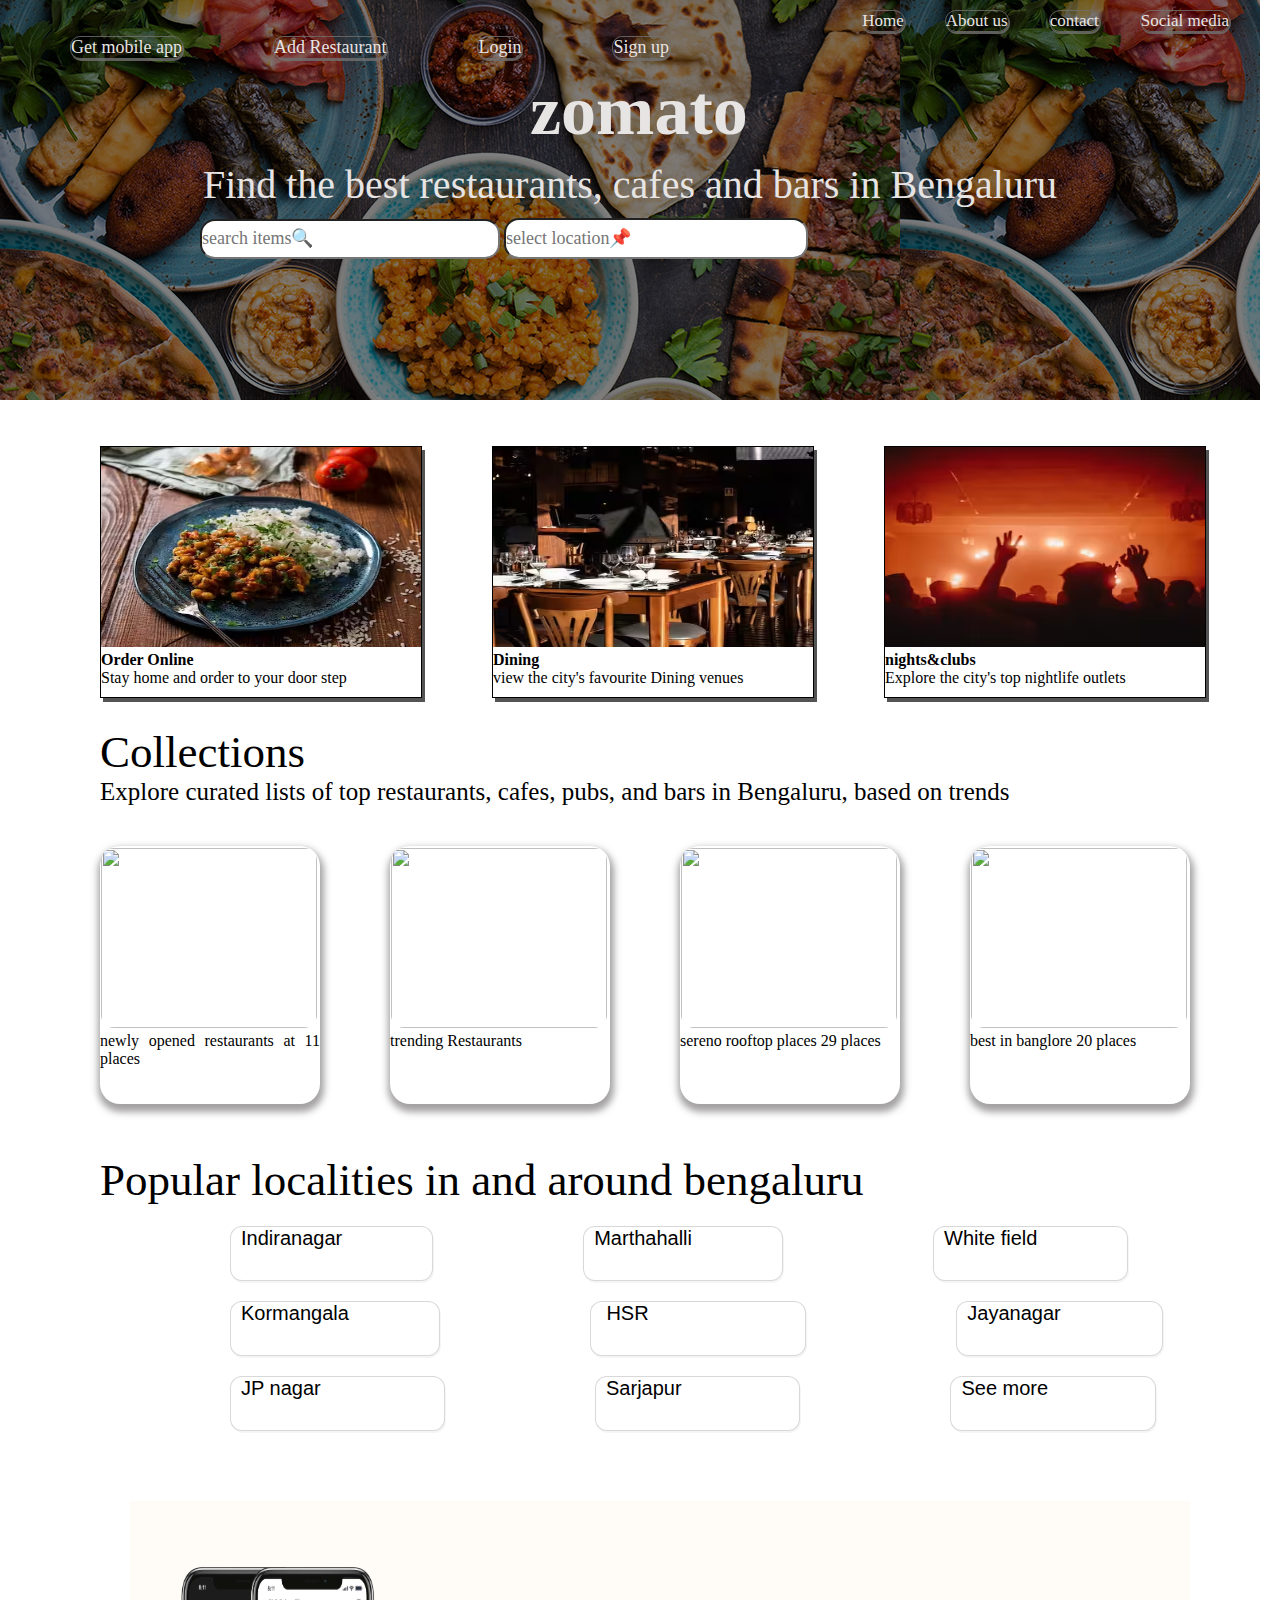
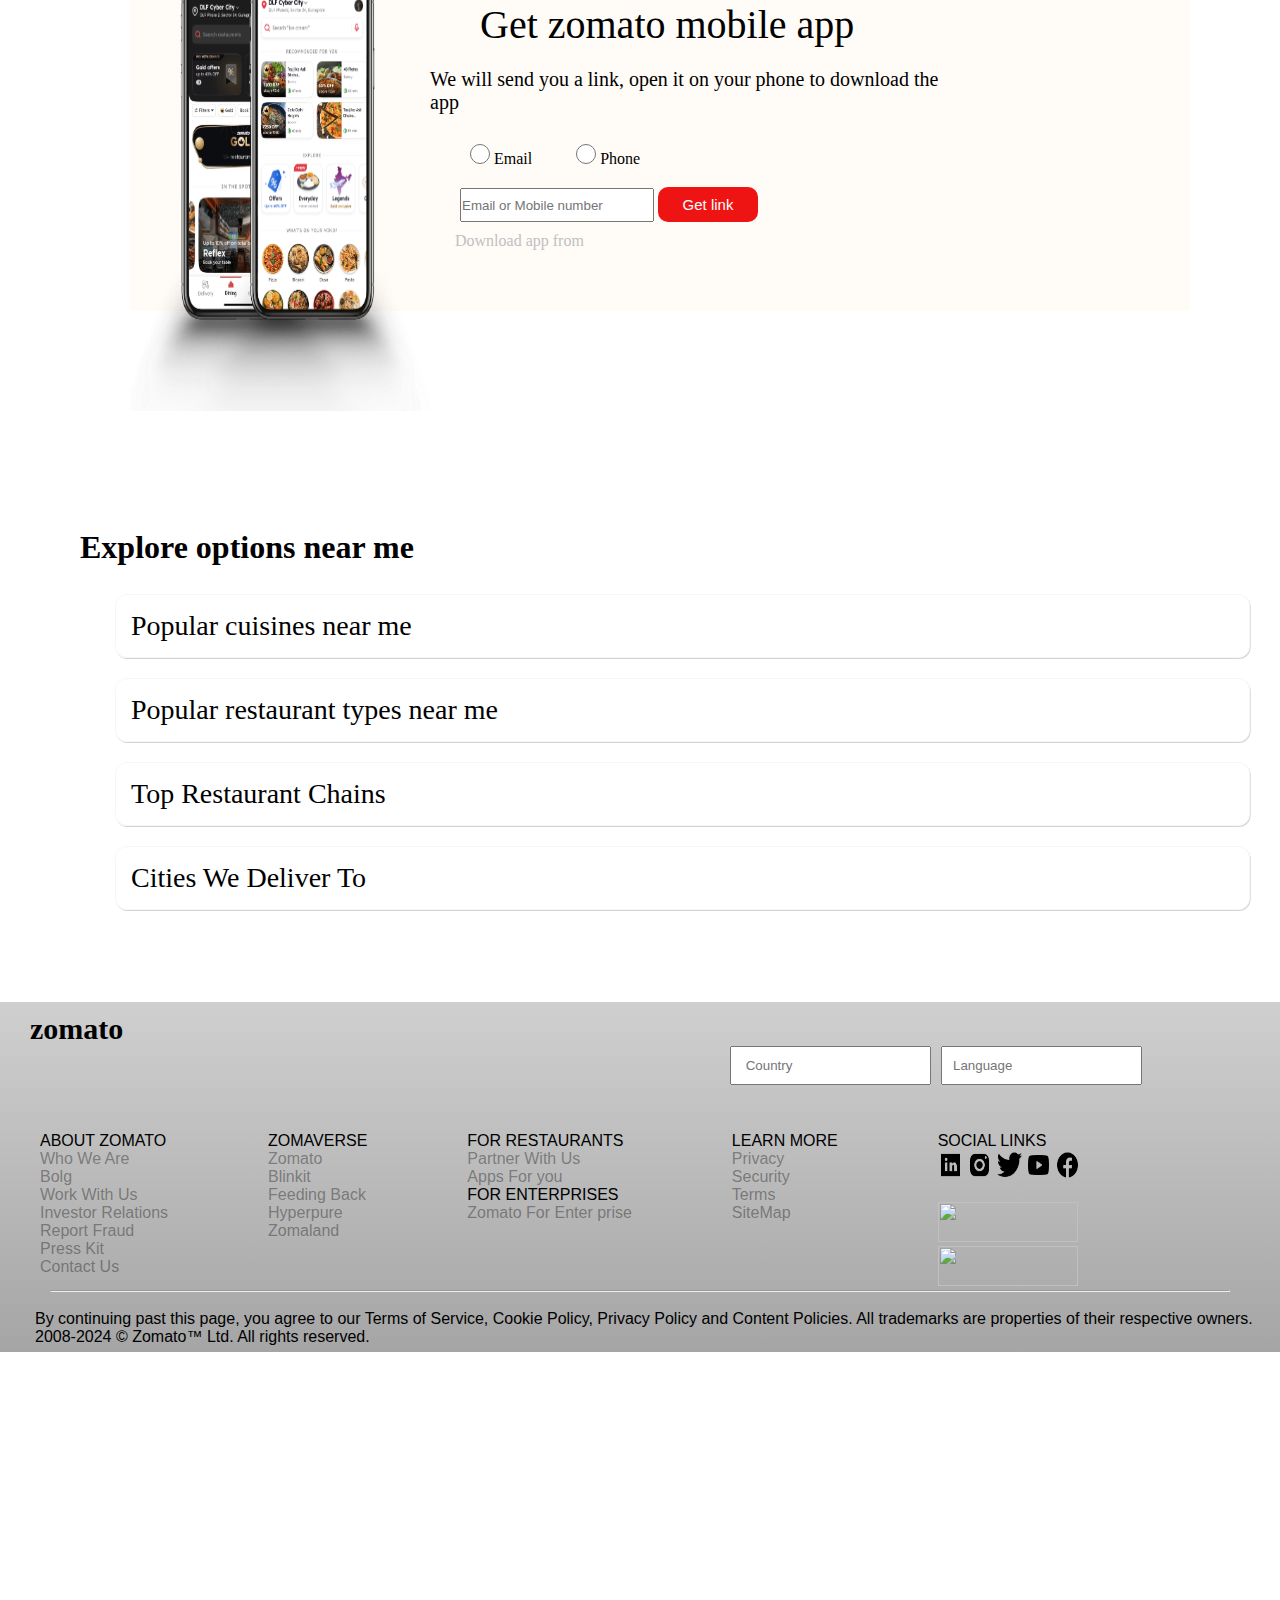
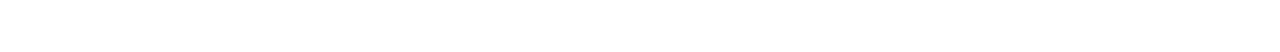
==== index.html @ 9872f1d1 "Add files via upload" ====
<!DOCTYPE html>
<html lang="en">
<head>
    <meta charset="UTF-8">
    <meta name="viewport" content="width=device-width, initial-scale=1.0">
    <title>Zomato</title>
    <link rel="icon" href="zomatologo.png" >
    <link rel="stylesheet" href="zomato.css">

</head>
<body>
    <div class="back">
        <div class="nav">
            <a href="#3">Social media</a>
            <a href="#2">contact</a>
            <a href="#1">About us</a>
            <a href="index.html">Home</a>
        </div>
        <br><br>
            <div class="sign">
            <a href="https://play.google.com/store/apps/details?id=com.application.zomato&hl=en_IN&gl=US">Get mobile app</a>
            <a href="https://www.zomato.com/partner-with-us">Add Restaurant</a>
            <a href="login.html">Login</a>
            <a href="signup.html">Sign up</a>
            </div>
                    <h1 id="title">zomato</h1>
                    <p id="subtitle">Find the best restaurants, cafes and bars in Bengaluru</p>
                    <input type="search" placeholder="search items🔍 " id="box" > 
                    <input list="bengaluru" placeholder="select location📌" id="box1">
         <datalist id="bengaluru">
              <option>BTM1</option>
              <option>BTM 2</option>
               <option> BANSANKARI</option>
               <option>H.S.R LAYOUT</option>
               <option>MARTHAHALLI</option>
               <option>BELLANDUR</option>
               <option>K.R PURA</option>
              </datalist> 
            </div>
            <br><br>
<div class="menu" >
   
    <div class="order">
        <a href="orderonline.html" class="link"><img src="orderonline.png" class="image-container" alt="" height="150pxl" width="300pxl"><b>Order Online</b></a>
        <p>
            Stay home and order to your door step 
        </p>
    </div>
    <div class="order">
        <a href="dinning.html" class="link"><img src="dining.png" class="image-container" alt="" height="150pxl" width="300pxl"><b>Dining</b></a>
        <p>
            view the city's favourite Dining venues
        </p>
    </div>
    <div class="order">
        <a href="clubs.html" class="link"><img src="nightsclubs.png" class="image-container" alt="" height="150pxl" width="300pxl"><b>nights&clubs</b></a>
        <p>
            Explore the city's top  nightlife outlets
        </p>
    </div>            
</div>   
<br> 
<div class="title">Collections 
    <div class="quote"> 
    Explore curated lists of top restaurants, cafes, pubs, and bars in Bengaluru, based on trends    
    </div>
 </div>

<div class="menu">
    
    
     <div class="collections">
        <a href="https://www.zomato.com/bangalore/newly-opened" class="link"><img src="image/res7.jpeg" alt="" class="image-container1" height="300" width="100">    <p>
            newly opened restaurants at 11 places
            </p>
        </a>
     </div>
    
      
     <div class="collections">
        <a href="https://www.zomato.com/bangalore/trending-this-week" class="link"><img src="image/res8.jpg" alt="" class="image-container1" height="300" width="100">    <p>
            trending Restaurants
            </p>
        </a>
     </div>

     <div class="collections">
        <a href="https://www.zomato.com/bangalore/rooftop" class="link"><img src="image/pub8.jpg" alt="" class="image-container1" height="300" width="100">    <p>
            sereno rooftop places 29 places
            </p>
        </a>
     </div>
    
     <div class="collections">
        <a href="https://www.zomato.com/bangalore/must-visit-restaurants" class="link"><img src="image/pub7.jpg" alt="" class="image-container1" height="300" width="100"> <p>
            best in banglore 20 places
            </p></a>
     </div>
</div>
<div class="title1">
Popular localities in and around bengaluru
</div>
    <div class="subtitle1">
        <a href="https://www.zomato.com/bangalore/indiranagar-restaurants" class="link"> <p id="subtitle1">Indiranagar </p>  </a>   
        <a href="https://www.zomato.com/bangalore/marathahalli-restaurants" class="link"> <p id="subtitle1">Marthahalli </p>   </a> 
        <a href="https://www.zomato.com/bangalore/whitefield-restaurants" class="link">  <p id="subtitle1">White field</p>   </a>  
    </div>

        <div class="subtitle1">
            <a href="https://www.zomato.com/bangalore/koramangala-5th-block-restaurants" class="link"> <p id="subtitle1">Kormangala </p>  </a>   
            <a href="https://www.zomato.com/bangalore/hsr-restaurants" class="link"> <p id="subtitle1">&nbsp;HSR &nbsp;&nbsp;&nbsp;&nbsp;&nbsp;&nbsp;&nbsp;&nbsp;&nbsp; &nbsp;</p>   </a> 
            <a href="https://www.zomato.com/bangalore/jayanagar-restaurants" class="link">  <p id="subtitle1">Jayanagar&nbsp;&nbsp;</p>   </a>  
        </div>

        <div class="subtitle1">
            <a href="https://www.zomato.com/bangalore/jp-nagar-restaurants" class="link"> <p id="subtitle1">JP nagar&nbsp;&nbsp;&nbsp;&nbsp;&nbsp;&nbsp; </p>  </a>   
            <a href="https://www.zomato.com/bangalore/sarjapur-road-restaurants" class="link"> <p id="subtitle1">Sarjapur&nbsp;&nbsp;&nbsp;&nbsp;&nbsp; </p>   </a> 
            <a href="https://www.zomato.com/" class="link">  <p id="subtitle1">See more&nbsp;&nbsp;&nbsp;</p>   </a>  
         </div>

        <div class="mobile">
            <div class="ima">
                <img src="mobile.png" height="450px" width="300px" alt="">
                <div class="radio">
                    <h2 id="subtitle2">Get zomato mobile app</h2>
                    <p id="info">We will send you a link, open it on your phone to download the app</p>
                    <input class="input" type="radio" style="height: 20px; width: 20px;"> Email  
                    <input class="input" type="radio"style="height: 20px; width: 20px;"> Phone <br>
                    <input class="emailinput" type="text" placeholder="Email or Mobile number" required>
                    <a href="" class="link"><button>Get link</button><br></a>
                    <p style="color: silver; margin-left: 25px;">Download app from</p>
                  <a href="index.html" class="link"><img src="image/google play .png" width="150px" style="margin-left: 10px;margin-top: 20px;" alt="" > </a>
                  <a href="index.html" class="link"> <img src="image/appstore.png" width="150px" style="margin-left: 10px;" alt=""> </a>
                </div>
            </div>
        <br>
    <div class="title2">
        <h1>Explore options near me</h1>
    </div>  
    <br>
    <div >
        <nav  class="nav-bar">
            <ul class="nav-ul">
                <li>
                    <p style=" font-size: 28px; border:0.5px solid rgba(243, 242, 242, 0.674);  border-radius:12px; margin:10px 30px 20px 0px; padding: 15px; box-shadow: 0.7px 1px rgba(174, 174, 174, 0.539);">Popular cuisines near me</p>
                <ul class="nav-ulli">
                        <li><a href="">Beverages food near me</a></li>
                        <li><a href="#">food near me </a></li>
                        <li><a href="#">Biryani food near me</a></li>
                        <li><a href="#">Burger food near me</a></li>
                        <li><a href="#">Chinese food near me</a></li>
                        <li><a href="#">Desserts</a></li>
                        <li><a href="#">Continental food near me</a></li>
                        <li><a href="#">Ice Cream food near me</a></li>
                </ul>
            </li>
            </ul>
            </nav>    
            <nav  class="nav-bar">
                <ul class="nav-ul">
                    <li>
                        <p style=" font-size: 28px; border:0.5px solid rgba(243, 242, 242, 0.674); border-radius:12px; margin:10px 30px 20px 0px; padding: 15px; box-shadow: 0.7px 1px rgba(174, 174, 174, 0.539);">Popular restaurant types near me</p>
                        <ul class="nav-ulli">
                            <li><a href="">Bakeries near me</a></li>
                            <li><a href="#">Bars near me </a></li>
                            <li><a href="#">Beverge shops near me</a></li>
                            <li><a href="#">Bhojanalya near me</a></li>
                            <li><a href="#">Cafes near me</a></li>
                    </ul>
                </li>
                </ul>
                </nav>  
                <nav  class="nav-bar">
                    <ul class="nav-ul">
                        <li>
                            <p style=" font-size: 28px; border:0.5px solid rgba(243, 242, 242, 0.674); border-radius:12px; margin:10px 30px 20px 0px; padding: 15px; box-shadow: 0.7px 1px rgba(174, 174, 174, 0.539);">Top Restaurant Chains</p>
                            <ul class="nav-ulli">
                                <a href="#" class="chain" >Blue Biriyani</a>
                                <a href="#" class="chain">Burger king </a>
                                <a href="#" class="chain">Domino's</a>
                                <a href="#" class="chain">KFC</a>
                                <a href="#" class="chain">Pizza Hut</a>
                        </ul>
                    </li>
                    </ul>
                    </nav>  
                    <nav  class="nav-bar">
                        <ul class="nav-ul">
                            <li>
                                <p style=" font-size: 28px; border:0.5px solid rgba(243, 242, 242, 0.674); border-radius:12px; margin:10px 30px 20px 0px; padding: 15px; box-shadow: 0.7px 1px rgba(174, 174, 174, 0.539);">Cities We Deliver To</p>
                                <ul class="nav-ulli">
                                    <a href="#" class="chain" >Bengaluru</a>
                                    <a href="#" class="chain">Hyderabad </a>
                                    <a href="#" class="chain">Mumbai</a>
                                    <a href="#" class="chain">Chennai</a>
                                    <a href="#" class="chain">Delhi</a>
                                    <a href="#" class="chain">Kolkatha</a>
                            </ul>
                        </li>
                        </ul>
                        </nav>
    </div>
<br><br>
<br><br>


<div id="footer">
    <div id="header">
        <b>zomato</b>
        <div class="inline">  
            <input list="Country"  class="country" placeholder=" Country">
<datalist id="Country">
<option>India</option>
<option>America</option>
<option>U.K</option>
<option>Arab</option>
<option>Russia</option>
<option>Spain</option>
<option>Japan</option>
<option>china</option>
<option>france</option>
<option>Canada</option>
</datalist>
<input list="lang" class="country1" placeholder="Language">
<datalist id="lang">
<option>English</option>
<option>Hindi</option>
<option>Spanish</option>
<option>French</option>
<option>Russian</option>
<option>Arab</option>
<option>Japanesse</option>
</datalist>
</div>
</div>

<div class="navigation">
    <div>
            <p id="1">ABOUT ZOMATO</p> 
                                       <a href="https://www.zomato.com/who-we-are"  class="abo">Who We Are </a><br>
                                       <a href="https://blog.zomato.com/"  class="abo">Bolg</a><br>
                                       <a href="https://www.zomato.com/careers" class="abo">Work With Us</a><br>
                                       <a href="https://www.zomato.com/investor-relations" class="abo">Investor Relations</a><br>
                                       <a href="https://www.zomato.com/report-fraud" class="abo">Report Fraud</a><br>
                                       <a href="https://blog.zomato.com/press-kit" class="abo">Press Kit</a><br>
                                       <a href="https://www.zomato.com/contact" class="abo" id="2">Contact Us</a><br>
     </div>
        <div>
            <p>ZOMAVERSE</p>
            <a href="index.html" class="abo">Zomato</a><br>
            <a href="https://blinkit.com/" class="abo">Blinkit</a><br>
            <a href="https://www.feedingindia.org/" class="abo">Feeding Back</a><br>
            <a href="https://www.hyperpure.com/" class="abo">Hyperpure</a><br>
            <a href="https://www.zomato.com/zomaland" class="abo">Zomaland</a><br>
        </div>
        <div>
            <p >FOR RESTAURANTS</p>
            <a href="https://www.zomato.com/partner-with-us" class="abo">Partner With Us</a><br>
            <a href="https://play.google.com/store/apps/details?id=com.application.services.partner&hl=en_IN&gl=US&pli=1" class="abo">Apps For you</a><br>
            <p>FOR ENTERPRISES</p>
            <a href="https://www.zomato.com/enterprise-solutions" class="abo">Zomato For Enter prise</a><br>
        </div>
        <div>
            <p>LEARN MORE</p>
           <a href="https://www.zomato.com/policies/privacy/" class="abo">Privacy</a><br>
           <a href="https://www.zomato.com/policies/security/" class="abo">Security</a><br>
           <a href="https://www.zomato.com/policies/terms-of-service/" class="abo">Terms</a><br>
           <a href="https://www.zomato.com/directory" class="abo">SiteMap</a><br>
        </div>
        <div>
            <p id="3">SOCIAL LINKS</p>
            <a href="https://in.linkedin.com/company/zomato" class="abo"><img src="icons8-linked-in-48.png" height="30px" width="25px"></a>
            <a href="https://www.instagram.com/zomato/" class="abo"><img src="icons8-instagram-48.png" height="30px" width="25px"></a>
            <a href="https://twitter.com/zomato" class="abo"><img src="icons8-twitter-48.png" height="30px" width="25px"></a>
            <a href="https://www.youtube.com/zomato" class="abo"><img src="icons8-youtube-48.png" height="30px" width="25px"></a>
            <a href="https://www.facebook.com/zomato" class="abo"><img src="icons8-facebook-48.png" height="30px" width="25px"></a>
            <br><br>
            <a href="https://apps.apple.com/in/app/zomato-food-delivery-dining/id434613896?_branch_match_id=1273318233941356031&_branch_referrer=H4sIAAAAAAAAA8soKSkottLXT8pL1ssp0U%2FJL8%2FLyU9M0a3Kz00sydfNzC8GAFKYbuoiAAAA" class="abo"><img src="image/appstore.png"height="40px" width="140px" ></a><br>
            <a href="https://play.google.com/store/apps/details?id=com.application.zomato&_branch_match_id=1273318233941356031&_branch_referrer=H4sIAAAAAAAAA8soKSkottLXT8pL1ssp0U%2FJL8%2FLyU9M0a3STcxLKcrPTAEABp6kzyEAAAA%3D" class="abo"><img src="image/google play .png"height="40px" width="140px"></a>
        </div>     
</div>
<hr style="margin-left: 50px; margin-right: 50px;"><br>
<p style="font:status-bar; margin-left: 35px;" >By continuing past this page, you agree to our Terms of Service, Cookie Policy, 
    Privacy Policy and Content Policies. All trademarks are properties of their respective owners. 
    2008-2024 © Zomato™ Ltd. All rights reserved.</p>
</div> 


</body>
</html>
---- zomato.css ----
*{
    padding: 0px;
    margin: 0px;
}
.back{
    background-image:linear-gradient(rgba(0, 0, 0, 0.5), rgba(0, 0, 0, 0.5)),url("zomatobackground.png");
    height: 400px; ;
    width: 1260px;;
    backdrop-filter: blur(100px);
    animation-name: ani;
    animation-duration:5s;
position: relative;
}
@keyframes ani 
{
    0%{background-image:linear-gradient(rgba(0, 0, 0, 0.5), rgba(0, 0, 0, 0.5)), url(zomatobackground.png);top: 0px; left: 0px;} 
    50%{background-image: linear-gradient(rgba(0, 0, 0, 0.5), rgba(0, 0, 0, 0.5)),url(backgroubdimage1.png);top: 0px; left: 0px;}
    100%{background-image:linear-gradient(rgba(0, 0, 0, 0.5), rgba(0, 0, 0, 0.5)), url(backgroubdimage1.png);top: 0px; left: 0px;}

}
.sign a
{
    float: left;
    margin-top: 0px;
    margin-right:  20px;
    margin-left: 70px;
    color:rgb(231, 228, 228);
    font-size: 18px;
    text-decoration: none;
    border: 1px solid rgba(113, 112, 112, 0.811);
    box-shadow:1px 2px rgba(113, 112, 112, 0.811) ;
    border-radius: 10px;

}
.nav a
{ 
    margin-top: 10px;
    float: right;
    margin-right:  30px;
    margin-left: 10px;
    color:rgb(231, 228, 228);
    font-size: 17px;
    text-decoration: none;
    border: 1px solid rgba(113, 112, 112, 0.811);
    box-shadow:1px 2px rgba(113, 112, 112, 0.811) ;
    border-radius: 11px;

}
#title 
{
font-size:70px;
color:rgb(231, 228, 228);
margin-top: 35px;
margin-left:530px;
margin-bottom: 10px;
font-family:italic;
}
#subtitle
{
    color:rgb(231, 228, 228);
    font-family:cursive;
    text-align: center;
    font-size: 40px;
}
#box
{
    height: 40px;
    width: 300px;
margin-top: 10px;
margin-left:200px;
margin-bottom: 10px;
font-family:italic;
font-size: large;
border-radius: 15px;

}
 #box1
{
    height: 37px;
    width: 300px;
margin-top: 10px;
margin-left:0px;
margin-bottom: 10px;
font-family:italic;
font-size: large;
border-radius: 15px;

}

#order{
    height: 200px;
    width: 260px;
    margin-top: 10px;
    margin-left:130px;
    padding-right: 40px;
    border: 1px ridge black ;
    
}
.link{
    text-decoration: none;
    text-align:justify;
    color: black;
}
.order{
    height: 250px;
    width: 280px;
    margin-top: 10px;
    margin-left:70px;
    padding-right: 40px;
    border: 1px ridge black ;
    box-shadow: 3px 4px rgb(84, 84, 84);

}
.order:hover{
    box-shadow: 3px 8px rgb(84, 84, 84);
    border-radius: 13px;
    transform: scale(1.1);
}  

.image-container{
    height: 200px;
    width: 320px;
    transition: transform ();
}
.image-container:hover{
    box-shadow: 3px 6px rgb(84, 84, 84);
    border-radius: 18px;
}

.menu{
    display: flex;
    margin-left: 30px;
}
.title{
    font-size: 45px;
    margin-left: 100px;
    margin-top: 10px;
    margin-bottom: 10px;
    font-family: italic;
}
.quote{
    font-size: 25px;

}
.collections{
    margin-top: 30px;
    margin-left: 70px;
    width: 220px;
    height: 250px;
    display: flex;
    box-shadow: 1px 5px 7px 3px rgba(134, 131, 131, 0.758);
    border-radius: 20px;
    padding-top: 8px
    
}
.collections:hover{
    border-radius: 13px;
    transform: scale(1.1);
    box-shadow: 2px 5px 10px rgb(237, 44, 5);

}  

.image-container1{
    box-sizing: content-box;
    width: 216px;
    height: 180px;
    margin-top: -6px;
    margin-left: 1px;
    margin-right: 1px;
    border-radius:13px ;

}
.image-container1:hover{
    box-shadow: 3px 6px rgb(84, 84, 84);
    border-radius: 20px;
    transition: transform (1.0);

}
.title1{
    font-size: 45px;
    margin-left: 100px;
    margin-top: 50px;
    margin-bottom: 10px;
    font-family: italic;    
}
.subtitle1{
    font-size: 20px;
    display: flex;
    margin-top: 20px;
    margin-left: 200px;
    padding-left: 30px;
    gap: 150px;
    margin-bottom: 20px;
   
}
#subtitle1{
    border: 1px solid rgba(206, 206, 206, 0.797);
    background-color: rgb(255, 255, 255);
    border-radius: 12px;
    padding-left: 10px;
    padding-right: 90px;
    padding-bottom: 30px;
    box-shadow: 1px 2px whitesmoke;
    text-align: center;
    font-family: 'Gill Sans', 'Gill Sans MT', Calibri, 'Trebuchet MS', sans-serif;
}

#subtitle2{
    margin-bottom: 10px;
    margin-left: 50px;
    font-size: 40px;
    font-weight: 100;
}
.mobile{
    padding-left: 0px;
    float: left;
    margin-left: 100px;
}
#info{
    display: flex;
    float: right;
    padding-right: 220px;
    padding-top: 10px;
    font-size: 20px;
}
.mobi{
    display: flex;
}
.mobilephoto{
    width: 250px;
    margin-left: 200px;

}
.app input{
    margin-left: 300px;

}
.ima{
    display: flex;
    height: 350px;
    background-color: rgb(255, 251, 247);   
    width: auto;
    margin-right: 90px;
    margin-bottom: 100px;
    padding-top: 60px;
    margin-left: 30px;
}
.radio{
    margin-top: 40px;
    margin-bottom: 10px;
    
    
}
.radio .input{
    margin-top: 30px;
    margin-left: 40px;
}
.emailinput{
    height: 30px;
    width: 190px;
    margin-left: 30px;
    margin-top: 20px;
    margin-bottom: 10px;  
}
.radio button{
    width: 100px;
    border-radius: 10px;
    cursor: pointer;
    font-size: 15px;
    background-color: rgb(238, 20, 20);
    color: white;
    height: 35px;
    border: none;
}
.radio button:hover{
    background-color: red;
}
.mobile{
    margin-top: 50px;
    margin-left: 100px;
}
.input{
    size: 20px;
}
.title2{
    font-family:italic;
    margin-left: -20px;
    margin-top: 100px;
    cursor: pointer;
}

#footer{
    background-image: linear-gradient(rgba(193, 193, 193, 0.767),rgba(104, 104, 104, 0.598));
    margin-left: -100px;
    margin-bottom: 300px;
    height: 350px;
}
#header{
    height: 100px;
    width: 40px;
    font-size: 30px;
    font-family: 'Segoe UI';
    margin-left:30px;
    padding-top:10px;
    font:bolder;
}
.country{
    padding: 10px;
    margin-bottom: 10px;
    margin-left: 700px;
    display:flex;
}
.inline{
    display: flex;
}
.country1{
    padding: 10px;
    margin-bottom: 10px;
    margin-left: 10px;
    display:flex;
}
.navigation{
    margin-left: 30px;
   padding-left: 10px;
    font-size: 15px;
    margin-top:20px;
    color: rgb(0, 0, 0);
    font:message-box;
    display: flex;
    gap: 100px;
}
.navigation:hover{
    cursor:inherit;

}
.abo{
    text-decoration: none;
    color: #2b2b2b76;
}
.nav-bar{
    margin-left: 15px;
}
.nav-ul{
    list-style: none;
}
.nav-ulli{
    display: none;
}
.nav-ulli li {
    margin-left: 100px;
    list-style: disc;
    margin-left: 300px;

}
.nav-ulli li a{
    text-decoration: none;
    color: black;
    box-sizing: content-box;
    box-shadow:5px rgba(216, 215, 215, 0.8) ;

}
.nav-ul:hover .nav-ulli{
    display:block;
    gap: 20px;
}
.chain{
    text-decoration: none;
    display: flex;
    color: black;
    margin-left: 300px;
}
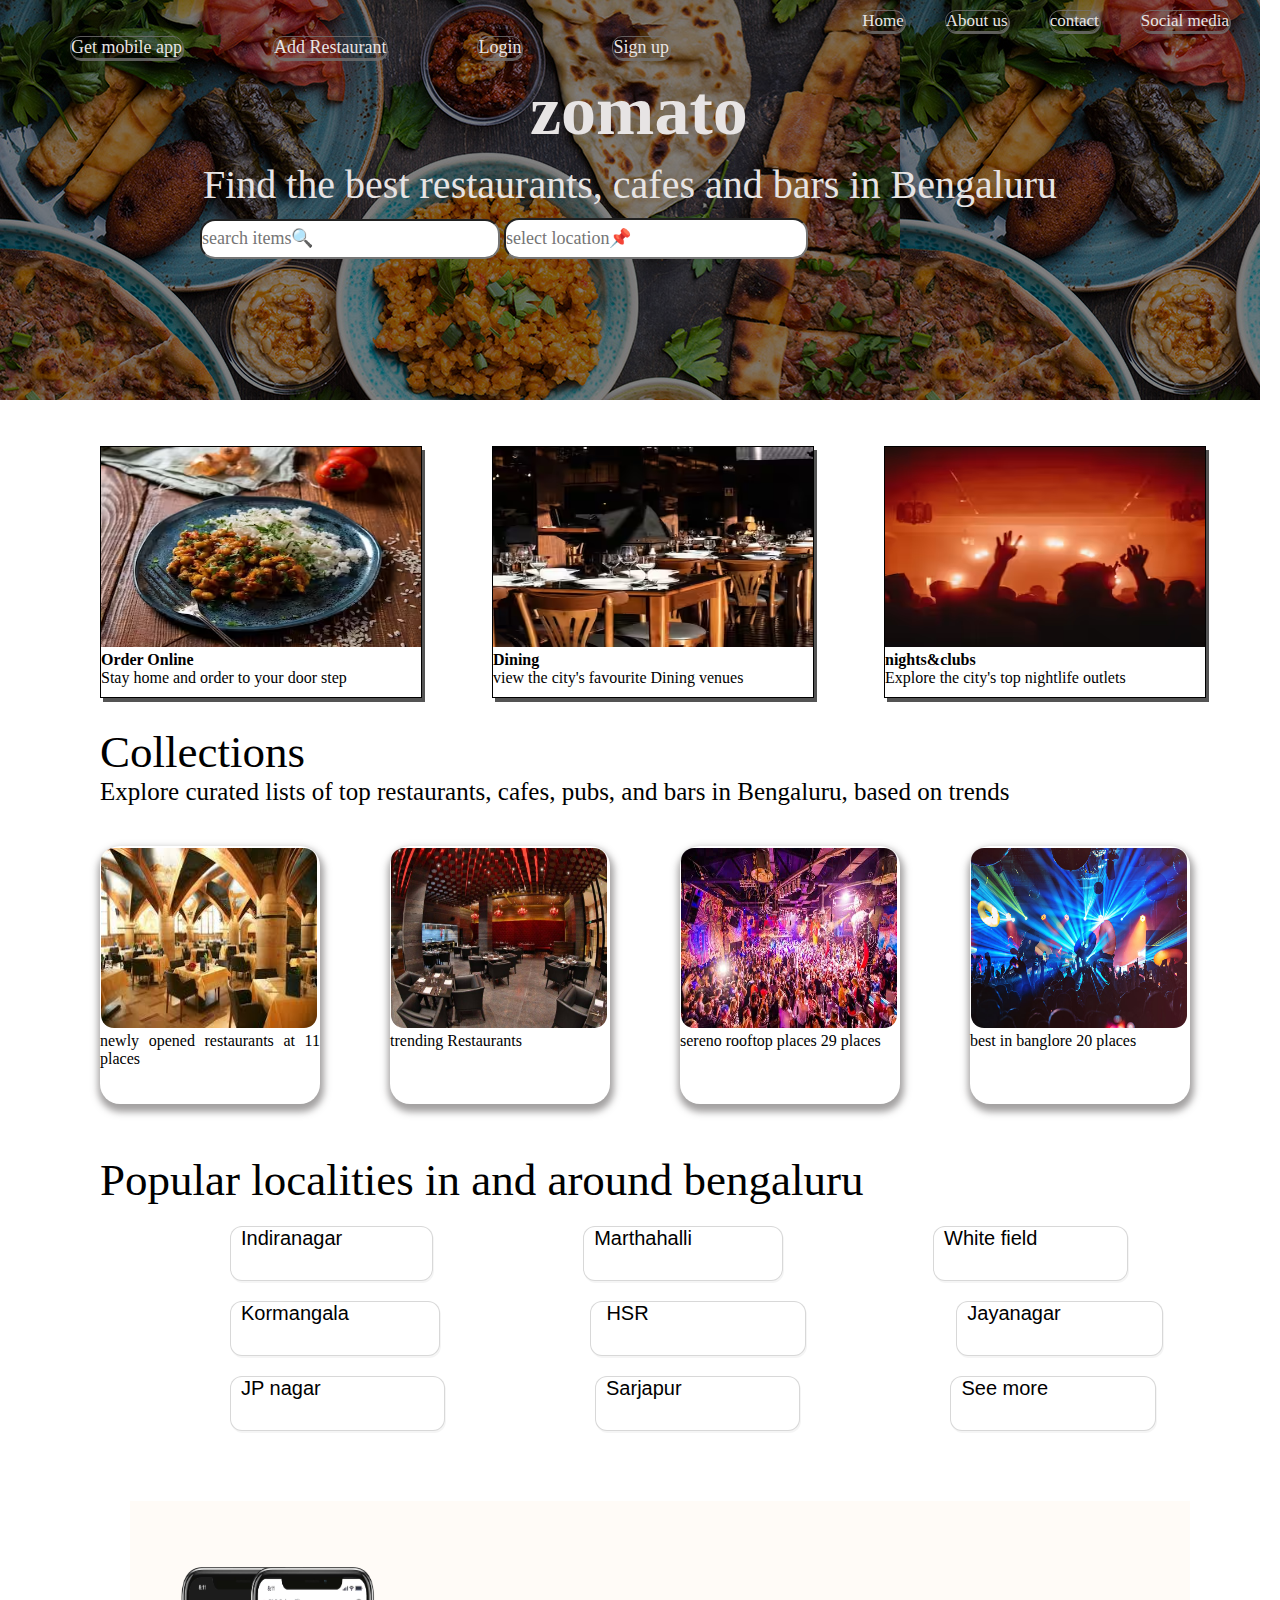
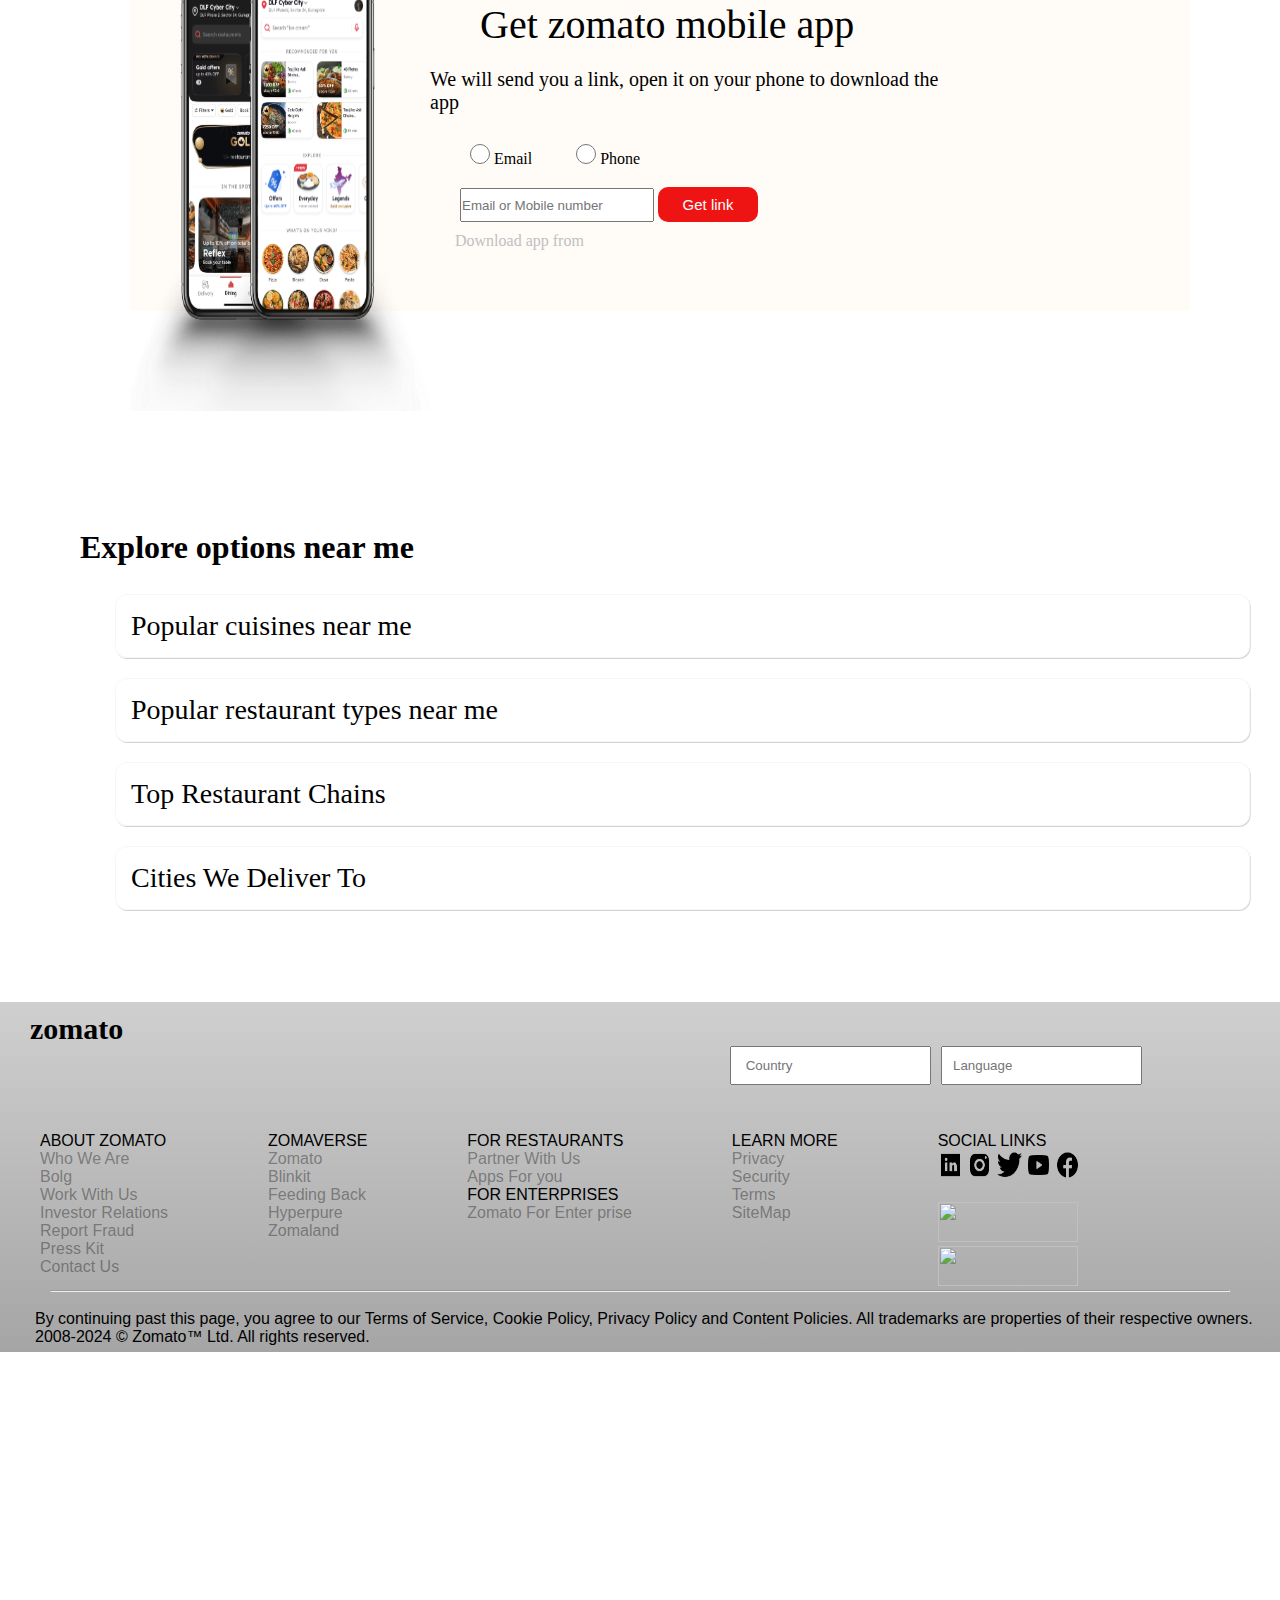
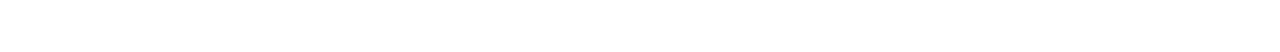
==== commit b06b5395: "Update index.html" ====
--- a/index.html
+++ b/index.html
@@ -70,7 +70,7 @@
     
     
      <div class="collections">
-        <a href="https://www.zomato.com/bangalore/newly-opened" class="link"><img src="image/res7.jpeg" alt="" class="image-container1" height="300" width="100">    <p>
+        <a href="https://www.zomato.com/bangalore/newly-opened" class="link"><img src="res7.jpeg" alt="" class="image-container1" height="300" width="100">    <p>
             newly opened restaurants at 11 places
             </p>
         </a>
@@ -78,21 +78,21 @@
     
       
      <div class="collections">
-        <a href="https://www.zomato.com/bangalore/trending-this-week" class="link"><img src="image/res8.jpg" alt="" class="image-container1" height="300" width="100">    <p>
+        <a href="https://www.zomato.com/bangalore/trending-this-week" class="link"><img src="res8.jpg" alt="" class="image-container1" height="300" width="100">    <p>
             trending Restaurants
             </p>
         </a>
      </div>
 
      <div class="collections">
-        <a href="https://www.zomato.com/bangalore/rooftop" class="link"><img src="image/pub8.jpg" alt="" class="image-container1" height="300" width="100">    <p>
+        <a href="https://www.zomato.com/bangalore/rooftop" class="link"><img src="pub8.jpg" alt="" class="image-container1" height="300" width="100">    <p>
             sereno rooftop places 29 places
             </p>
         </a>
      </div>
     
      <div class="collections">
-        <a href="https://www.zomato.com/bangalore/must-visit-restaurants" class="link"><img src="image/pub7.jpg" alt="" class="image-container1" height="300" width="100"> <p>
+        <a href="https://www.zomato.com/bangalore/must-visit-restaurants" class="link"><img src="pub7.jpg" alt="" class="image-container1" height="300" width="100"> <p>
             best in banglore 20 places
             </p></a>
      </div>
